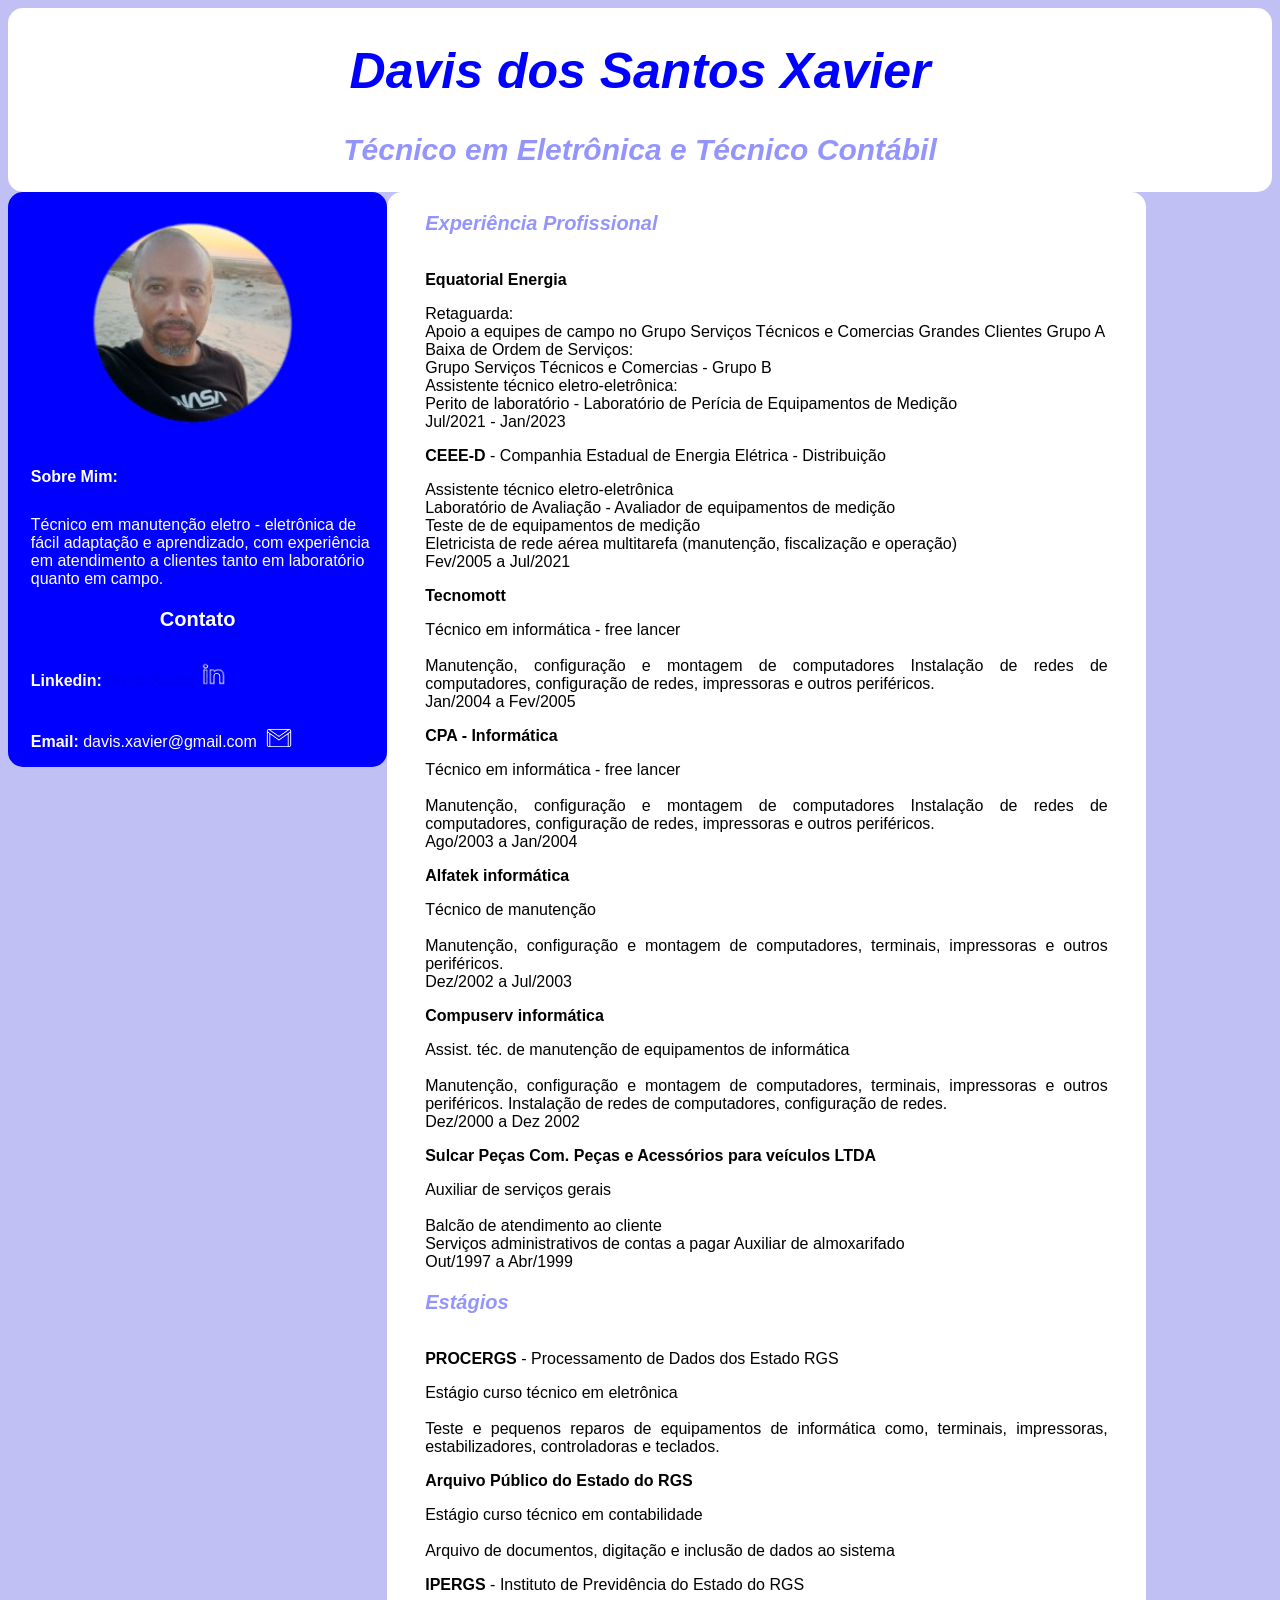
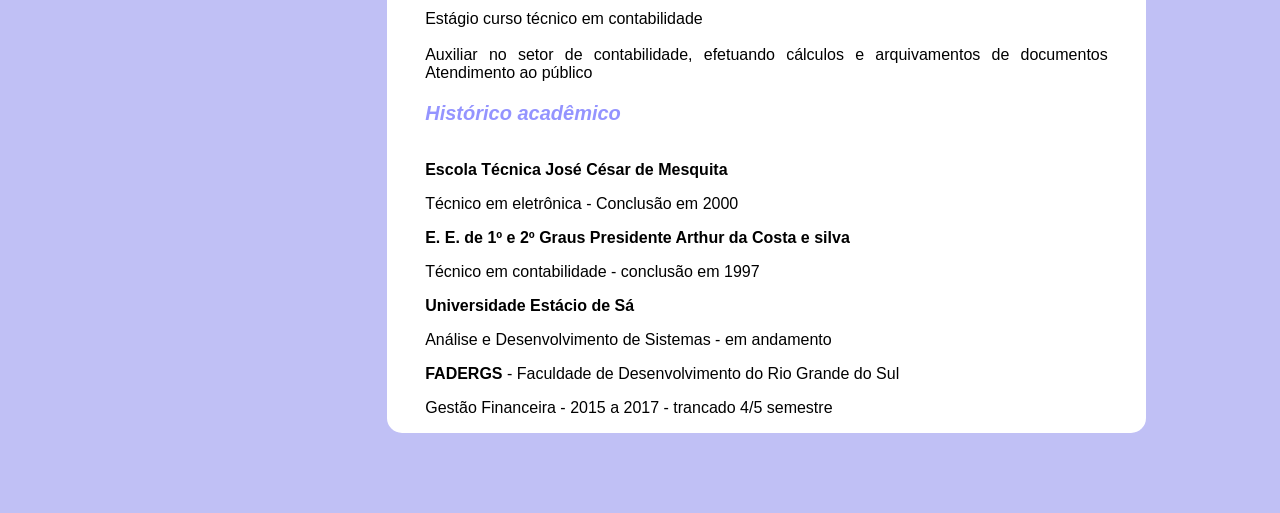
==== curriculo.html @ f7a8f6a4 "inclusão do curriculo sem link" ====
<!DOCTYPE html>
<html id="html" lang="pt-BR">
<head>
    <meta charset="UTF-8">
    <meta http-equiv="X-UA-Compatible" content="IE=edge">
    <meta name="viewport" content="width=device-width, initial-scale=1.0">
    <title>Davis Xavier</title>
    <link rel="stylesheet" href="cur.css">
    <link rel="stylesheet" href="curpar.css">
  </head>
<body onload="carregar()">
    <header>      
        <div>

        </div>
        <div>
            <h1 class="headerh1">Davis dos Santos Xavier</h1>
            <h2 class="headerh2">Técnico em Eletrônica e Técnico Contábil</h2>
        </div>
        <div>

        </div>
    </header>
    <nav>
        <div id="foto">
            <img src="curfot.png" alt="foto do dia" width="80%">
        </div>
        <div id="map">           
                <p class="tit1"><strong>Sobre Mim:</strong></p>
                <p class="tit1">Técnico em manutenção eletro - eletrônica de fácil adaptação e aprendizado, com experiência em atendimento a clientes tanto em laboratório quanto em campo. </p>        
            
            </div>
        <div id="map">
            <p><strong>Contato</strong></p> 
            <p class="tit1"><Strong>Linkedin:</Strong><a href="https://www.linkedin.com/in/davissxavier/"> Davis Xavier</a> <img src="lkd.png" alt="foto do dia" width="7%"></p>
            <p class="tit1"><Strong>Email:</Strong> davis.xavier@gmail.com  <img src="email.png" alt="foto do dia" width="10%"></p>

        </div>
        
    </nav>
	<main>
        <div id="maindiv1">
            <div id="maintxtdiv">
                <h3 class="headerh3">Experiência Profissional</h3>
            </div>
            <div id="maintxtdiv">
                <p><strong>Equatorial Energia</strong></p>
                    Retaguarda: <br> 
                    Apoio a equipes de campo no Grupo Serviços Técnicos e Comercias Grandes Clientes Grupo A <br>   
                    Baixa de Ordem de Serviços: <br>
                    Grupo Serviços Técnicos e Comercias - Grupo B <br>
                    Assistente técnico eletro-eletrônica: <br>
                    Perito de laboratório - Laboratório de Perícia de Equipamentos de Medição <br>
                    Jul/2021 - Jan/2023
                <p><strong>CEEE-D </strong>- Companhia Estadual de Energia Elétrica - Distribuição</p>
                    Assistente técnico eletro-eletrônica <br>
                    Laboratório de Avaliação - Avaliador de equipamentos de medição <br>
                    Teste de de equipamentos de medição <br>
                    Eletricista de rede aérea multitarefa (manutenção, fiscalização e operação)
                    <br>
                    Fev/2005 a Jul/2021
                <p><strong>Tecnomott</strong></p>
                    Técnico em informática - free lancer
                    <br><br>
                    Manutenção, configuração e montagem de computadores
                    Instalação de redes de computadores, configuração de redes, impressoras e outros periféricos.
                    <br>
                    Jan/2004 a Fev/2005
                <p><strong>CPA - Informática</strong></p>
                    Técnico em informática - free lancer
                    <br><br>
                    Manutenção, configuração e montagem de computadores
                    Instalação de redes de computadores, configuração de redes, impressoras e outros periféricos.
                    <br>
                    Ago/2003 a Jan/2004
                <p><strong>Alfatek informática</strong></p>
                    Técnico de manutenção <br><br>
                    Manutenção, configuração e montagem de computadores, terminais, impressoras e outros periféricos.
                    <br>
                    Dez/2002 a Jul/2003
                <p><strong>Compuserv informática</strong></p>
                    Assist. téc. de manutenção de equipamentos de informática <br><br>
                    Manutenção, configuração e montagem de computadores, terminais, impressoras e outros periféricos.
                    Instalação de redes de computadores, configuração de redes. <br>                   
                    Dez/2000 a Dez 2002
                <p><strong>
                    Sulcar Peças Com. Peças e Acessórios para veículos LTDA
                    </strong></p>
                    Auxiliar de serviços gerais <br><br>
                    Balcão de atendimento ao cliente <br>
                    Serviços administrativos de contas a pagar                    
                    Auxiliar de almoxarifado <br>
                    Out/1997 a Abr/1999 
            </div>
            <div id="maintxtdiv">
                <h3 class="headerh3">Estágios</h3>
            </div>            
            <div id="maintxtdiv">
                <p><strong>PROCERGS</strong> - Processamento de Dados dos Estado RGS</p>
                    Estágio curso técnico em eletrônica <br><br>
                    Teste e pequenos reparos de equipamentos de informática como, terminais, impressoras, estabilizadores, controladoras e teclados.
                <p><strong>Arquivo Público do Estado do RGS</strong></p>
                    Estágio curso técnico em contabilidade <br><br>
                    Arquivo de documentos, digitação e inclusão de dados ao sistema
                <p><strong>IPERGS</strong> - Instituto de Previdência do Estado do RGS</p>
                    Estágio curso técnico em contabilidade <br><br>
                    Auxiliar no setor de contabilidade, efetuando cálculos e arquivamentos de documentos 
                    Atendimento ao público
            </div>
        </div>
        <div id="maindiv1">
            <div id="maintxtdiv">
                <h3 class="headerh3">Histórico acadêmico</h3>
            </div>            
            <div id="maintxtdiv">
                <p><strong>Escola Técnica José César de Mesquita</strong></p>
                Técnico em eletrônica - Conclusão em 2000
                <p><strong>E. E. de 1º e 2º Graus Presidente Arthur da Costa e silva</strong></p>
                Técnico em contabilidade  - conclusão em 1997
                <p><strong>Universidade Estácio de Sá</strong></p> 
                Análise e Desenvolvimento de Sistemas - em andamento
                <p><strong>FADERGS</strong> - Faculdade de Desenvolvimento do Rio Grande do Sul</p> 
                Gestão Financeira - 2015 a 2017 - trancado 4/5 semestre</p>
            </div>
        </div>
    </main>
	<footer>
		
	</footer>
    <script src="curscr.js"></script>
</body>
</html>
---- cur.css ----
html {
    background: rgb(192, 192, 245);;
    font: normal 15pt Arial;
}
body {
    background: rgb(192, 192, 245);
    font: normal 15pt Arial;
}
header {
    width: 100%;
    background-color: white;
    text-align: center;
    float: left;
    margin: auto;
    border-radius: 15px;			
}
nav {
    width: 30%;
    background-color: blue;
    text-align: center;
    margin: auto;
    float: left;
    border-radius: 15px;
}
main {
    width: 60%;
    background-color: white;
    text-align: center;
    margin: auto;
    float: left;
    margin-right: 10px;
    border-radius: 15px;
    }
aside {
    width: 20%;
    height: 600px;
    background-color: rgb(192, 192, 245);
    text-align: center;
    float: left;
}
footer {
    width: 100%;
    height: 80px;
    background-color: rgb(192, 192, 245);
    text-align: center;
    float: left;
}
div#fotocur{
    color: white;
    border: 1px solid black;
    text-align: center;
    float: center;
}
div#map{
    color: white;
    text-align: center;
    float: center;
}
div#maindiv1{
    width: 90%;
    background: white;
    text-align: center;
    float: left;
    margin: auto;
    margin-left: 20px;  
    border-radius: 10px;
    margin-right: 10px;
}
div#maintxtdiv{
    width: 100%;
    background: white;
    text-align: justify;
    font-size: 16px;
    float: left;
    margin: auto;
    margin-left: 18px;
    margin-right: 5px; 
    border-radius: 15px; 
}

div#rep1{
    width: 20%;
    height: 50px;
    background-color: gray;
    text-align: center;
    float: left;	
    border: 1px solid black;
    margin-right: 10px;
}
div#img{
    width: 20%;
    background-image: ();
    text-align: center;
    float: left;			
}
---- curpar.css ----
.headerh1{
    font-style: italic;
    font-family: Arial, Helvetica, sans-serif;
    color: blue;
    Font-size: 50px;
}
.headerh2{
    font-style: italic;
    font-family: Arial, Helvetica, sans-serif;
    color: rgba(0, 0, 255, 0.418);
    Font-size: 30px;
}
.headerh3{
    font-style: italic;
    font-family: Arial, Helvetica, sans-serif;
    color: rgba(0, 0, 255, 0.418);
    Font-size: 20px;
}
.tit1{
    margin-top: 8%;
    margin-left: 6%;
    Font-family: arial, serif;
    Font-size: 16px;
    color: white;
    text-align: left;

}
.p1{
    margin-top: 8%;
    margin-left: 6%;
    Font-family: arial, serif;
    Font-size: 12px;
    text-align: left;
}
.p2{
    margin-top: 8%;
    margin-left: 6%;
    Font-family: "times new roman", serif;
    Font-size: 12px;
}
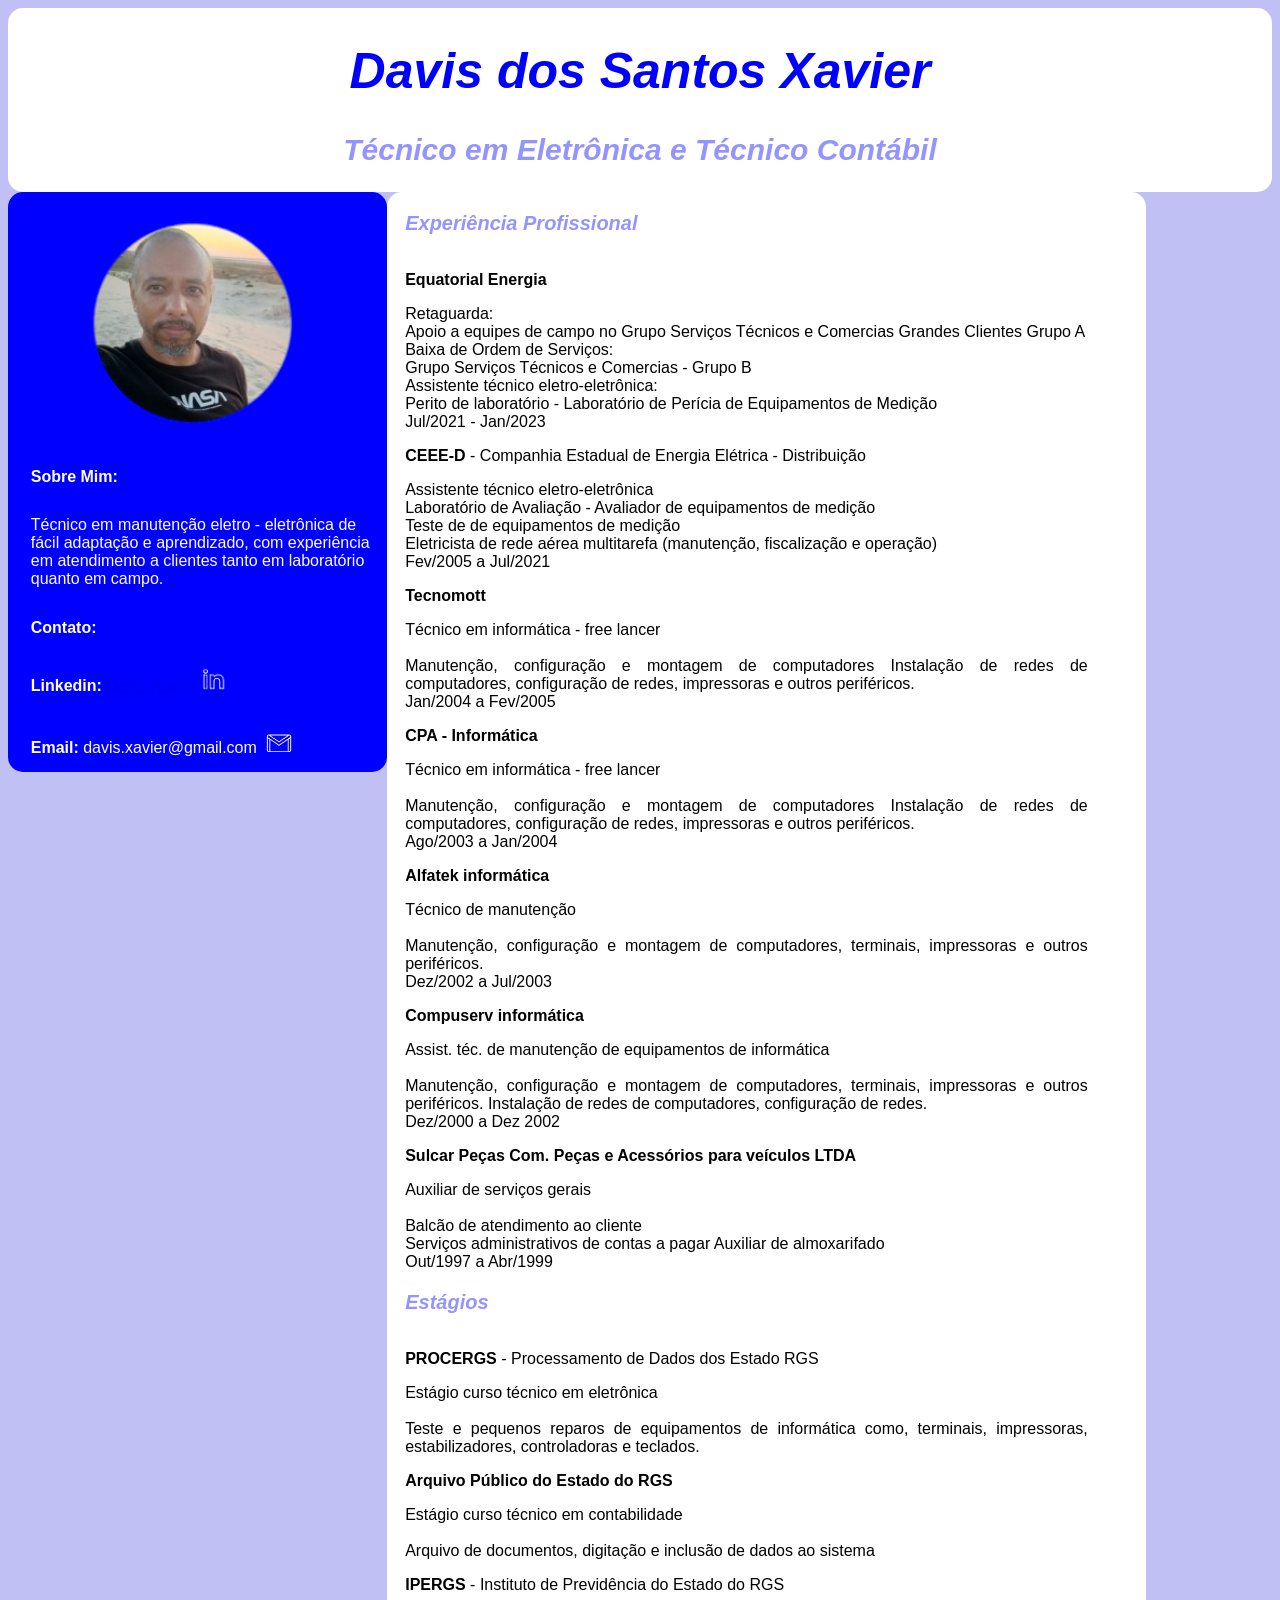
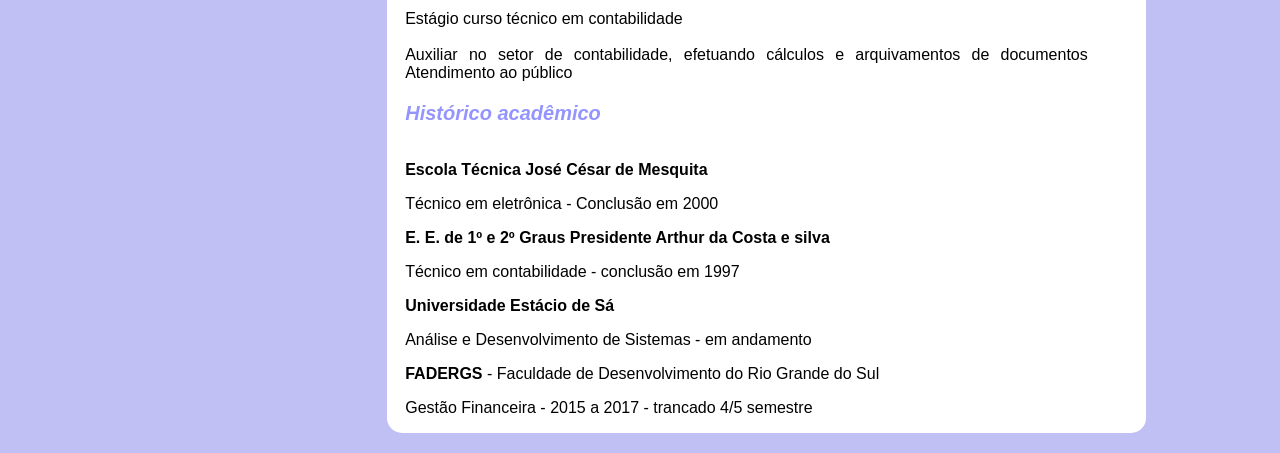
==== commit 2f6aa02e: "limpeza do css teste 1" ====
--- a/curriculo.html
+++ b/curriculo.html
@@ -22,24 +22,20 @@
         </div>
     </header>
     <nav>
-        <div id="foto">
+        <div>
             <img src="curfot.png" alt="foto do dia" width="80%">
         </div>
-        <div id="map">           
+        <div>           
                 <p class="tit1"><strong>Sobre Mim:</strong></p>
                 <p class="tit1">Técnico em manutenção eletro - eletrônica de fácil adaptação e aprendizado, com experiência em atendimento a clientes tanto em laboratório quanto em campo. </p>        
-            
-            </div>
-        <div id="map">
-            <p><strong>Contato</strong></p> 
+        </div>
+        <div>
+            <p class="tit1"><strong>Contato:</strong></p> 
             <p class="tit1"><Strong>Linkedin:</Strong><a href="https://www.linkedin.com/in/davissxavier/"> Davis Xavier</a> <img src="lkd.png" alt="foto do dia" width="7%"></p>
             <p class="tit1"><Strong>Email:</Strong> davis.xavier@gmail.com  <img src="email.png" alt="foto do dia" width="10%"></p>
-
         </div>
-        
     </nav>
 	<main>
-        <div id="maindiv1">
             <div id="maintxtdiv">
                 <h3 class="headerh3">Experiência Profissional</h3>
             </div>
@@ -107,8 +103,6 @@
                     Auxiliar no setor de contabilidade, efetuando cálculos e arquivamentos de documentos 
                     Atendimento ao público
             </div>
-        </div>
-        <div id="maindiv1">
             <div id="maintxtdiv">
                 <h3 class="headerh3">Histórico acadêmico</h3>
             </div>            
@@ -121,9 +115,11 @@
                 Análise e Desenvolvimento de Sistemas - em andamento
                 <p><strong>FADERGS</strong> - Faculdade de Desenvolvimento do Rio Grande do Sul</p> 
                 Gestão Financeira - 2015 a 2017 - trancado 4/5 semestre</p>
-            </div>
-        </div>
+            </div>        
     </main>
+    <aside>
+
+    </aside>
 	<footer>
 		
 	</footer>
--- a/cur.css
+++ b/cur.css
@@ -1,7 +1,3 @@
-html {
-    background: rgb(192, 192, 245);;
-    font: normal 15pt Arial;
-}
 body {
     background: rgb(192, 192, 245);
     font: normal 15pt Arial;
@@ -30,44 +26,16 @@
     float: left;
     margin-right: 10px;
     border-radius: 15px;
-    }
-aside {
-    width: 20%;
-    height: 600px;
+}
+footer {
+    width: 100%;
+    height: 20px;
     background-color: rgb(192, 192, 245);
     text-align: center;
     float: left;
 }
-footer {
-    width: 100%;
-    height: 80px;
-    background-color: rgb(192, 192, 245);
-    text-align: center;
-    float: left;
-}
-div#fotocur{
-    color: white;
-    border: 1px solid black;
-    text-align: center;
-    float: center;
-}
-div#map{
-    color: white;
-    text-align: center;
-    float: center;
-}
-div#maindiv1{
+div#maintxtdiv{
     width: 90%;
-    background: white;
-    text-align: center;
-    float: left;
-    margin: auto;
-    margin-left: 20px;  
-    border-radius: 10px;
-    margin-right: 10px;
-}
-div#maintxtdiv{
-    width: 100%;
     background: white;
     text-align: justify;
     font-size: 16px;
@@ -75,7 +43,7 @@
     margin: auto;
     margin-left: 18px;
     margin-right: 5px; 
-    border-radius: 15px; 
+    
 }
 
 div#rep1{
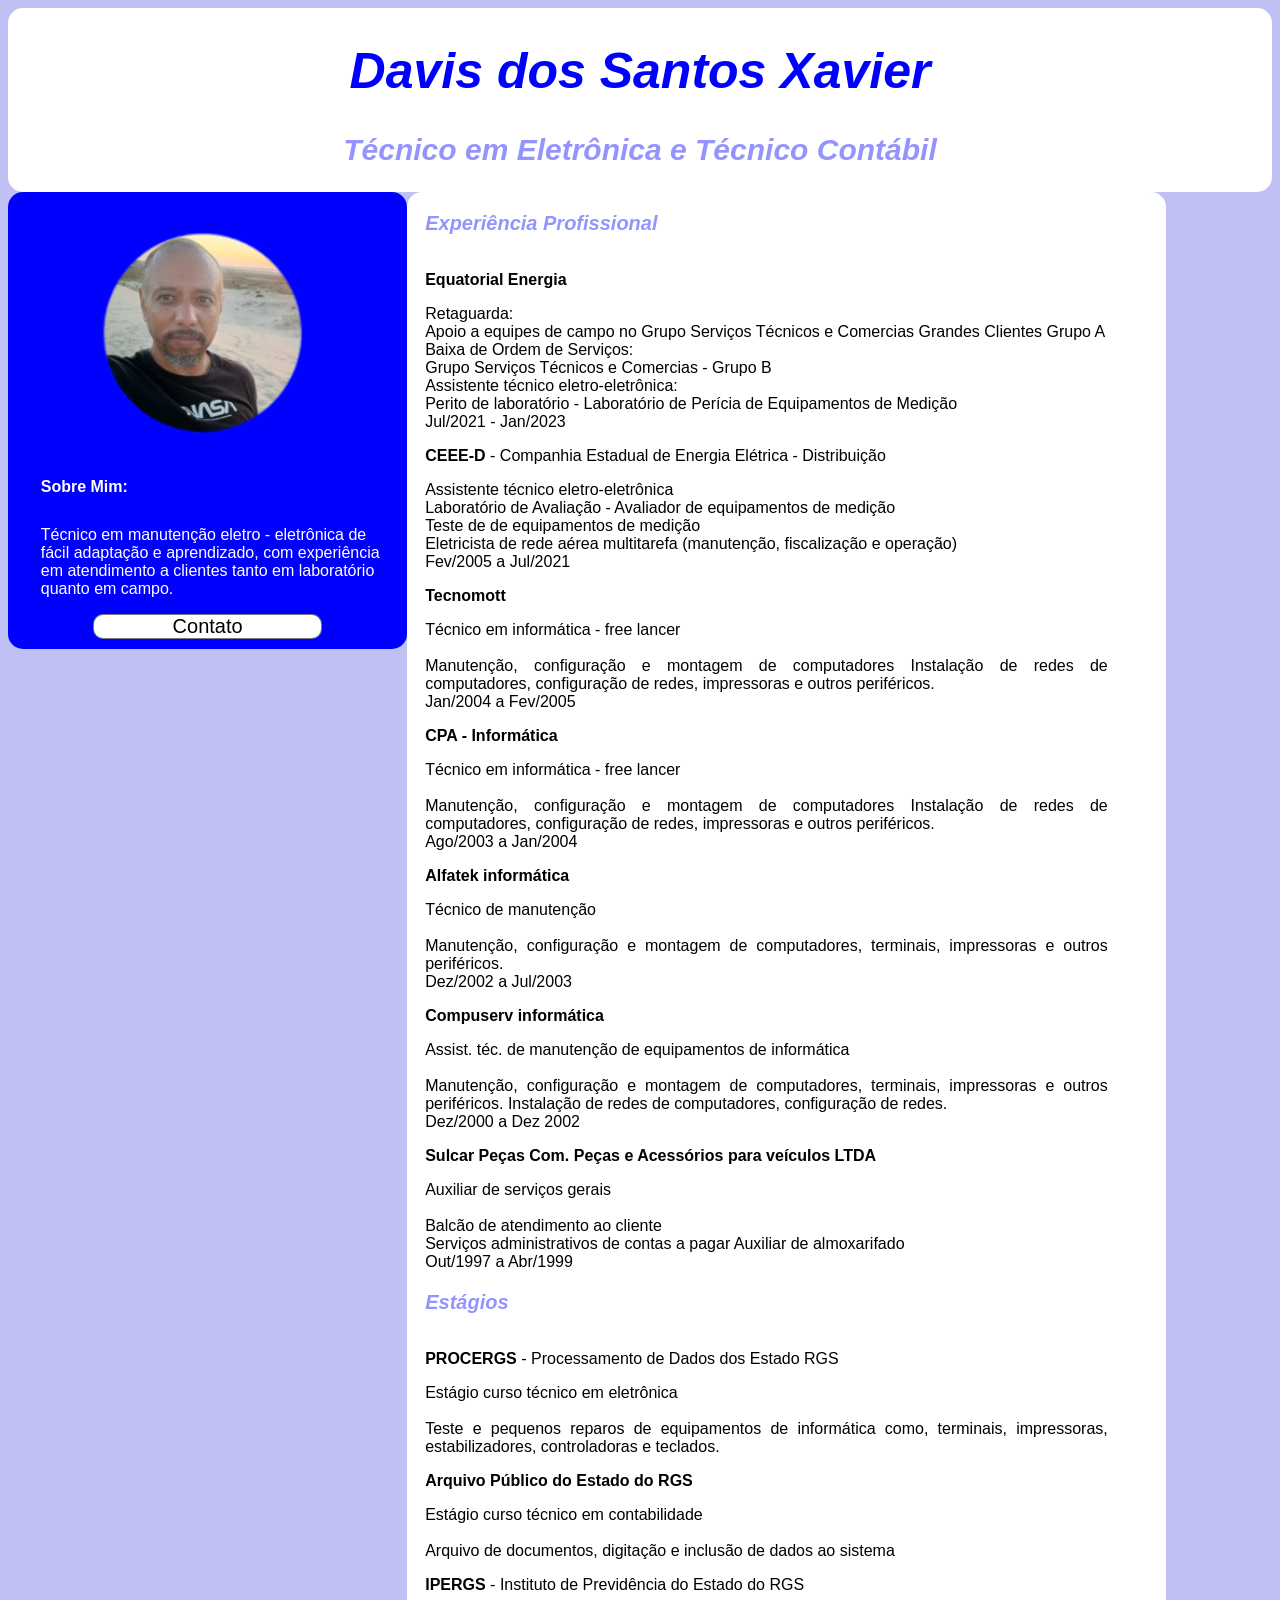
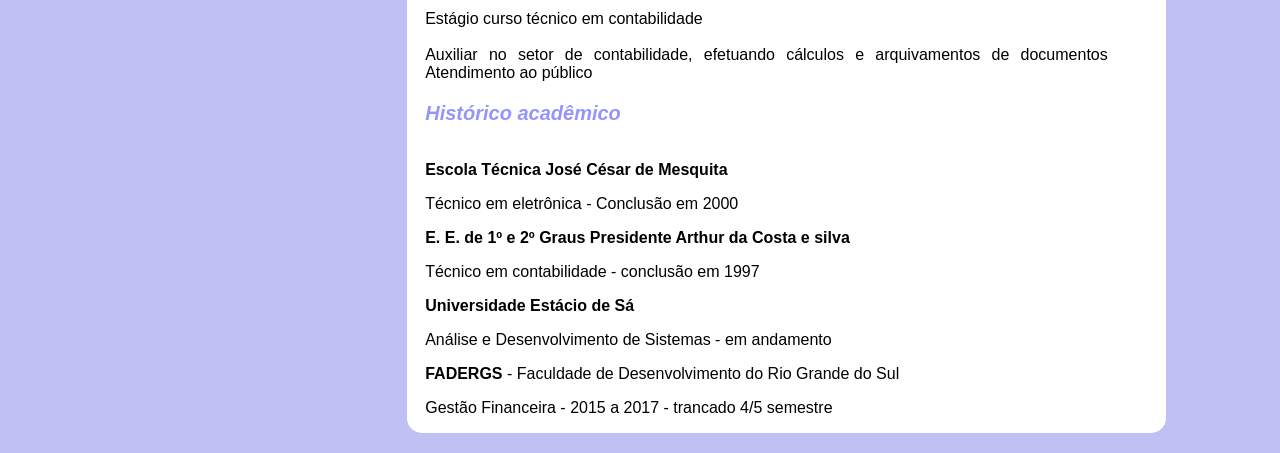
==== commit 1b93dd7a: "mod 1 230510" ====
--- a/curriculo.html
+++ b/curriculo.html
@@ -29,10 +29,8 @@
                 <p class="tit1"><strong>Sobre Mim:</strong></p>
                 <p class="tit1">Técnico em manutenção eletro - eletrônica de fácil adaptação e aprendizado, com experiência em atendimento a clientes tanto em laboratório quanto em campo. </p>        
         </div>
-        <div>
-            <p class="tit1"><strong>Contato:</strong></p> 
-            <p class="tit1"><Strong>Linkedin:</Strong><a href="https://www.linkedin.com/in/davissxavier/"> Davis Xavier</a> <img src="lkd.png" alt="foto do dia" width="7%"></p>
-            <p class="tit1"><Strong>Email:</Strong> davis.xavier@gmail.com  <img src="email.png" alt="foto do dia" width="10%"></p>
+        <div id="dnavcur" onclick ="divcontato()">
+            Contato            
         </div>
     </nav>
 	<main>
--- a/cur.css
+++ b/cur.css
@@ -16,6 +16,7 @@
     text-align: center;
     margin: auto;
     float: left;
+    padding: 10px;
     border-radius: 15px;
 }
 main {
@@ -45,19 +46,18 @@
     margin-right: 5px; 
     
 }
-
-div#rep1{
-    width: 20%;
-    height: 50px;
-    background-color: gray;
-    text-align: center;
-    float: left;	
-    border: 1px solid black;
-    margin-right: 10px;
-}
 div#img{
     width: 20%;
     background-image: ();
     text-align: center;
     float: left;			
+}
+div#dnavcur{
+    width: 60%;
+    background-color: white;
+    text-align: center;
+    float: center;
+    margin: auto;
+    border-radius: 10px;
+    border: 1px solid rgba(0, 0, 0, 0.527);
 }
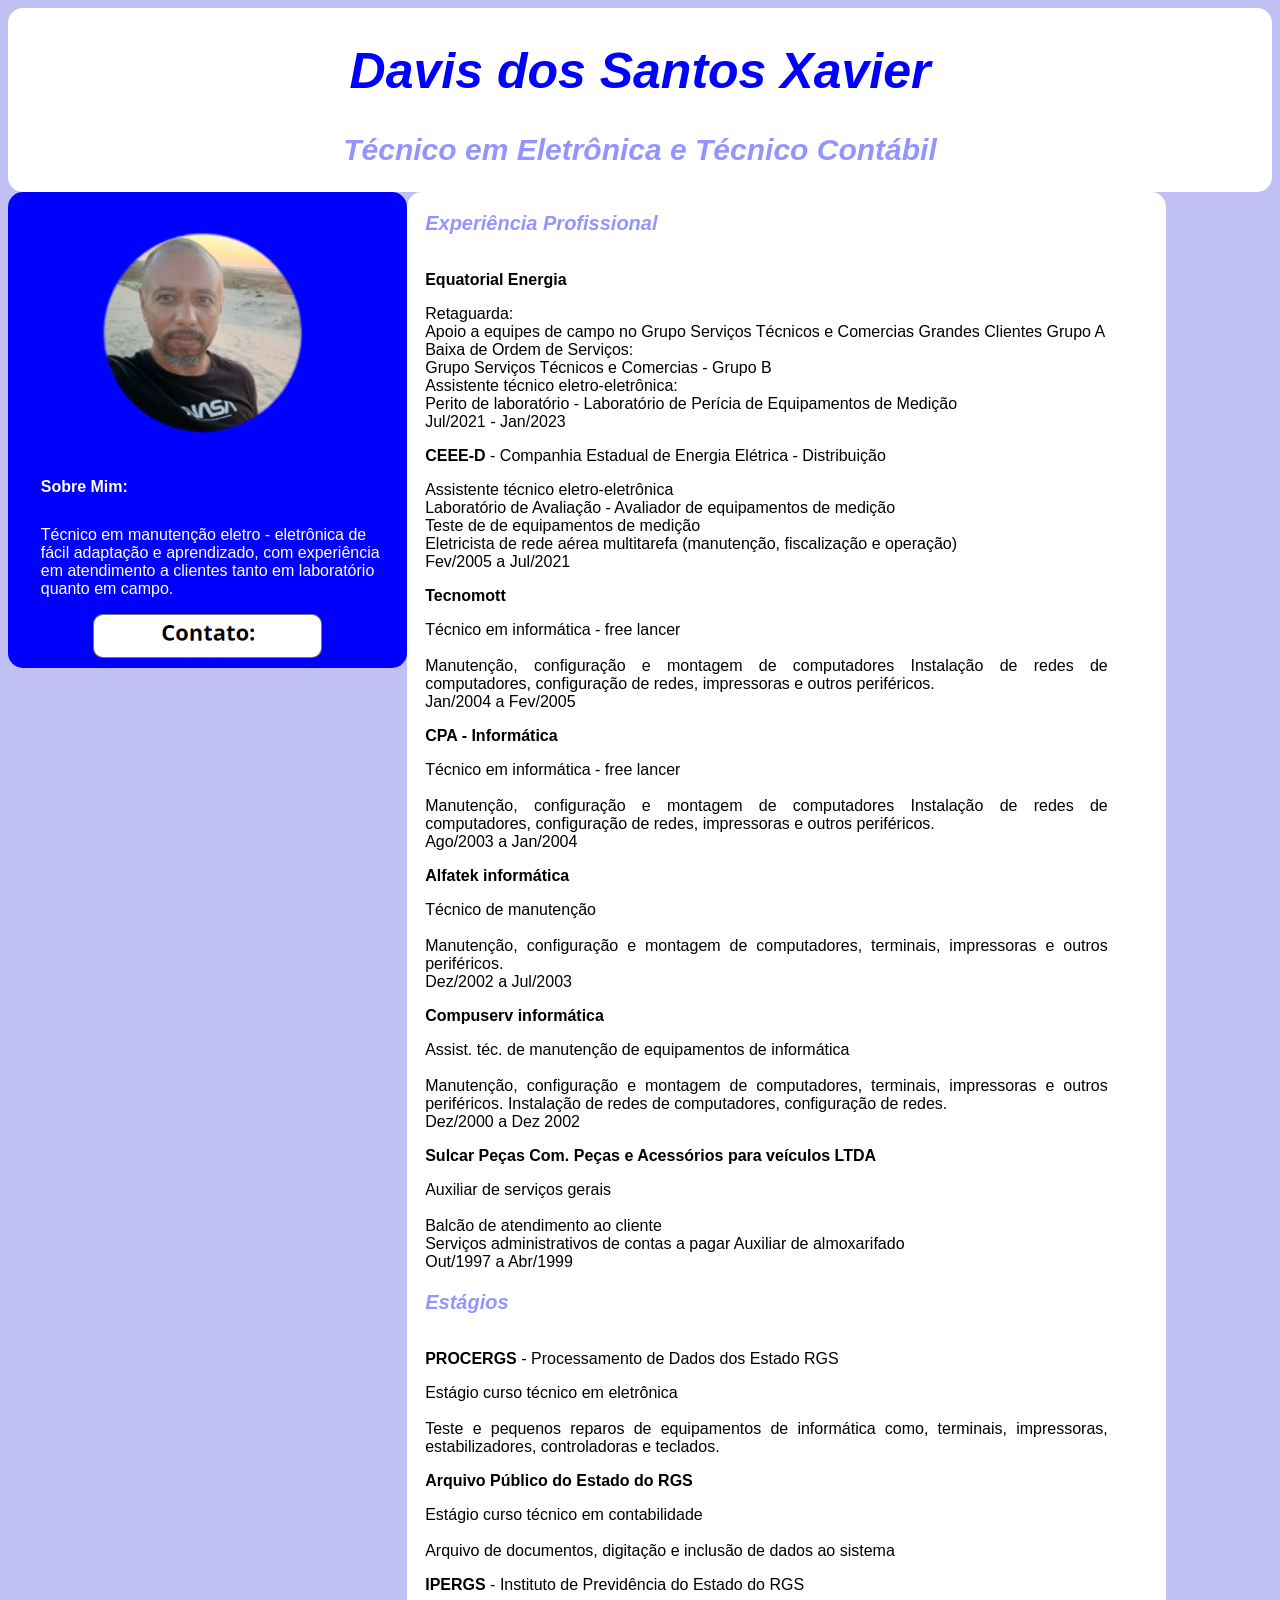
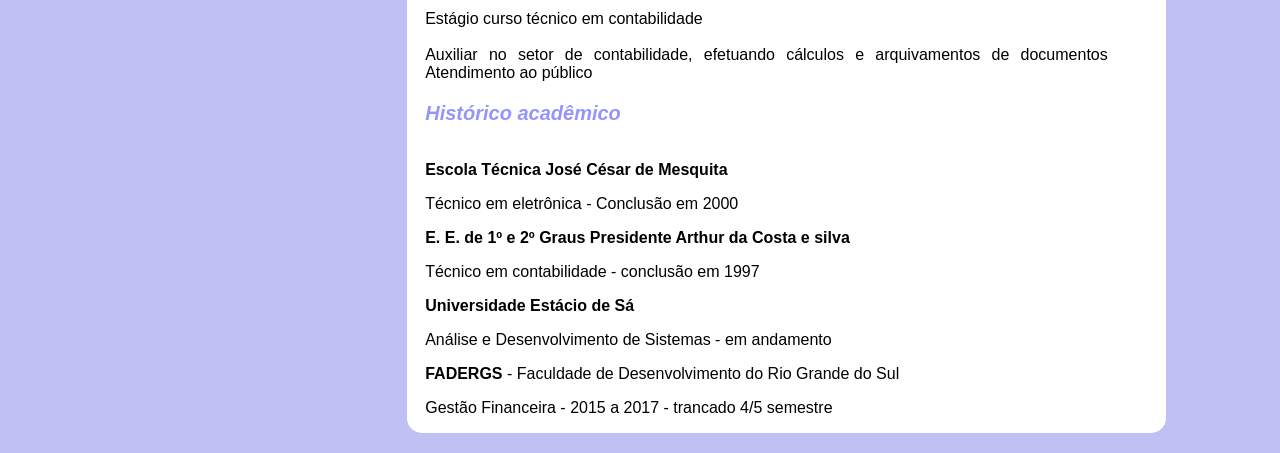
==== commit 3dad825b: "ajuste css" ====
--- a/curriculo.html
+++ b/curriculo.html
@@ -29,8 +29,11 @@
                 <p class="tit1"><strong>Sobre Mim:</strong></p>
                 <p class="tit1">Técnico em manutenção eletro - eletrônica de fácil adaptação e aprendizado, com experiência em atendimento a clientes tanto em laboratório quanto em campo. </p>        
         </div>
+        <!--<div id="dnavcur" onclick ="divcontato()">
+            Contato            
+        </div>-->
         <div id="dnavcur" onclick ="divcontato()">
-            Contato            
+            <img src="contato.png" alt=" Contato" width="50%">
         </div>
     </nav>
 	<main>
